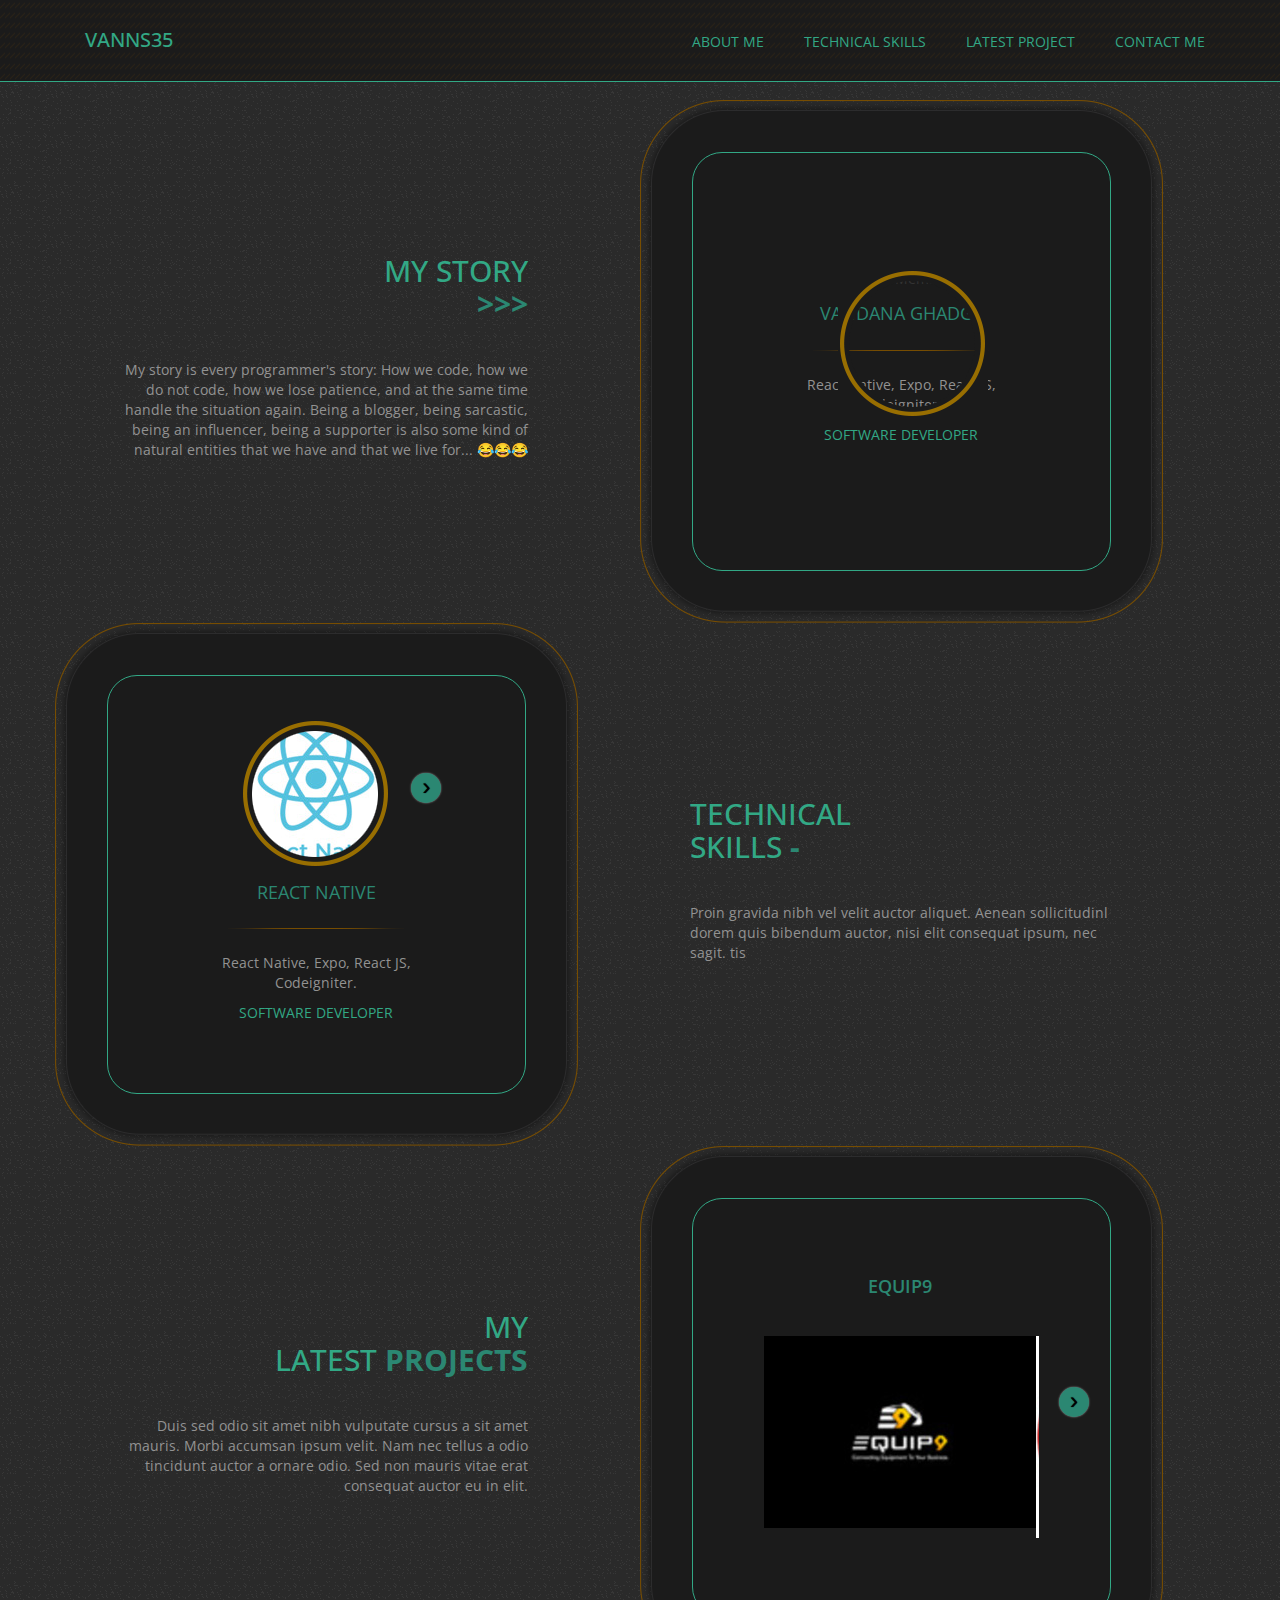
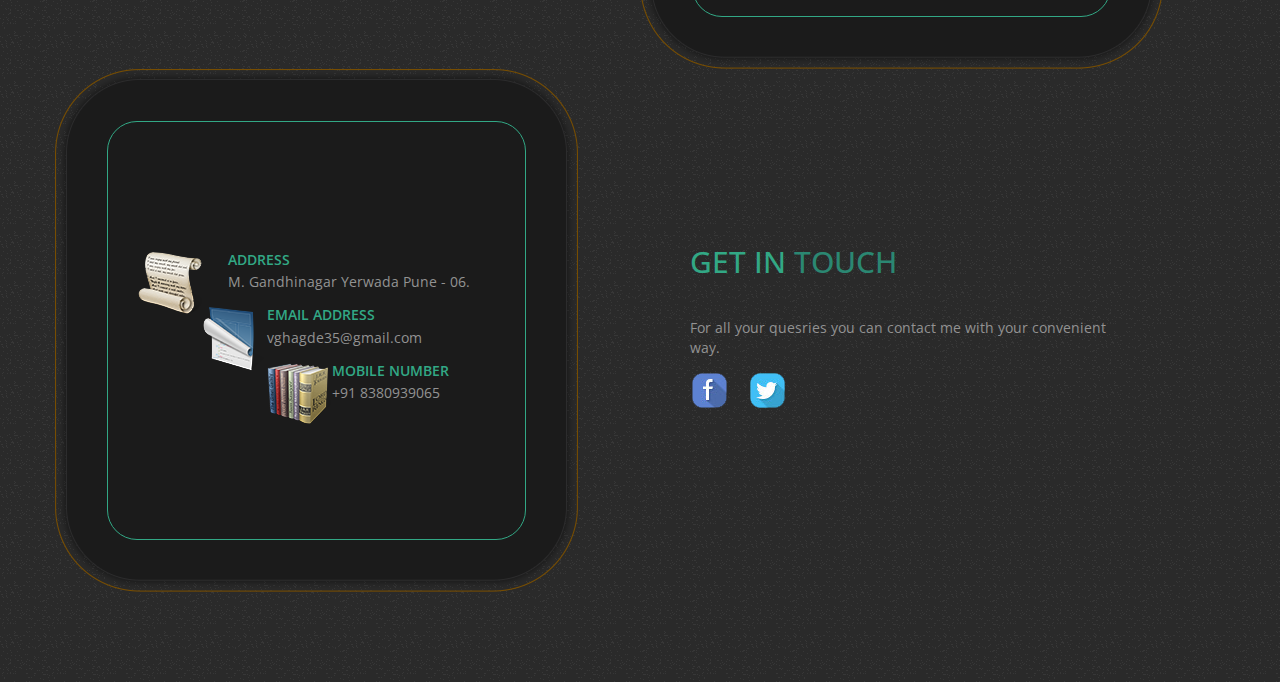
==== index.html @ 87a7f2af "New Theme The Brownie" ====
<!DOCTYPE html>
<head>
	<!-- 
    	Brownie Template
    	http://www.templatemo.com/preview/templatemo_440_brownie

    	Credits:
    	http://sorgalla.com/jcarousel/
    	http://unsplash.com
    	http://absurdwordpreferred.deviantart.com/art/FREE-Cogs-Transparent-PNG-145452644
    -->
	<title>Vandana Ghadge</title>
	<meta name="keywords" content="" />
	<meta name="description" content="" />
	<meta charset="UTF-8">
	<meta name="viewport" content="width=device-width, initial-scale=1.0">
	<link href='https://fonts.googleapis.com/css?family=Open+Sans:400,600,700' rel='stylesheet' type='text/css'>
	<link href="css/font-awesome.min.css" rel="stylesheet">
	<link href="css/bootstrap.min.css" rel="stylesheet" type="text/css">
	<link href="css/templatemo_style.css" rel="stylesheet" type="text/css">
</head>
<body>
	<nav id="responsive-menu">
        <ul class="menu-holder">
            <li class="active"><a href="#home"><i class="fa fa-home"></i>Home</a></li>
            <li><a href="#about"><i class="fa fa-briefcase"></i>About</a></li>
            <li><a href="#services"><i class="fa fa-cogs"></i>Services</a></li>
            <li><a href="#products"><i class="fa fa-list"></i>Products</a></li>
            <li><a href="#contact"><i class="fa fa-envelope"></i>Contact</a></li>
        </ul>
    </nav>
    <div class="templatemo-site-header">
		<div class="container">
			<div class="row templatemo-position-relative">				
				<nav class="hidden-xs text-uppercase templatemo-nav">
					<ul class="menu-holder">
						<!-- <li class="active"><a href="#home">Home</a></li> -->
						<li><a href="#home">About Me</a></li>					
						<li><a href="#services">Technical Skills</a></li>
						<li><a href="#products">Latest Project</a></li>
						<li><a href="#contact">Contact Me</a></li>
					</ul>
				</nav>
				<h1 class="templatemo-site-name">
                	<span class="templatemo-brown">Vanns35</span> 
                	<span class="templatemo-gold"></span>
                </h1>
				<div class="text-right visible-xs">
		            <a href="#" id="mobile_menu"><span class="fa fa-bars"></span></a>
		        </div>
			</div>
		</div>    	
    </div>
	<section id="home" class="templatemo-section">
		<div class="container">
			<div class="row">
				<div class="col-lg-6 col-md-6">
					<div class="templatemo-content-box text-right">
						<h2 class="templatemo-brown">
							<span class="templatemo-section-title">My Story</span>
							<span class="templatemo-section-title"><span class="templatemo-gold"><strong>>>></strong></span></span>
						</h2>
						<p class="margin-top-30">My story is every programmer's story: How we code, how we do not
                            code, how we lose patience, and at the same time handle the situation again. Being a blogger,
                            being sarcastic, being an influencer, being a supporter is also some kind of natural entities
                            that we have and that we live for... 😂😂😂</p>
					</div>										
				</div>
				<div class="col-lg-6 col-md-6">
					<div class="templatemo-flex-center templatemo-black-bg text-center">
						<div class="templatemo-flex-center templatemo-brown-rectangle-bg">
							<div class="templatemo-flex-item-ie-fix padding-30">
								<div class="text-center templatemo-team-member-container">
                                    <div class="templatemo-member-img-container">
                                        <img src="images/team-img-frame.png" alt="Team img frame" class="templatemo-img-frame">
                                        <img src="images/vanns35.jpg" alt="Team Member 1" class="tm-team-member-img">
                                    </div>								        		
                                    <h3 class="tm-team-member-title templatemo-gold text-uppercase margin-top-15">Vandana Ghadge</h3>
                                    <img src="images/underline.png" alt="Underline" class="margin-top-15 img-responsive center-block">
                                    <p class="margin-top-15">React Native, Expo, React JS, Codeigniter.</p>
                                    <p class="templatemo-brown text-uppercase">Software Developer</p>
                                </div>
							</div>
						</div>
					</div>
				</div>
			</div>
		</div>
	</section>
	<section id="services" class="templatemo-section">
		<div class="container">
			<div class="row">
                
				<div class="col-lg-6 col-md-6">
					<div class="templatemo-flex-center templatemo-black-bg">
						<div class="templatemo-flex-center templatemo-brown-rectangle-bg">
							<div class="jcarousel-wrapper templatemo-team">
								<div class="jcarousel">
								    <ul>
								        <li>
								        	<div class="text-center templatemo-team-member-container">
								        		<div class="templatemo-member-img-container">
								        			<img src="images/team-img-frame.png" alt="Team img frame" class="templatemo-img-frame">
								        			<img src="images/ReactNative.jpg" alt="Team Member 1" class="tm-team-member-img">
								        		</div>								        		
												<h3 class="tm-team-member-title templatemo-gold text-uppercase margin-top-15">React Native</h3>
												<img src="images/underline.png" alt="Underline" class="margin-top-15 img-responsive center-block">
												<p class="margin-top-15">React Native, Expo, React JS, Codeigniter.</p>
												<p class="templatemo-brown text-uppercase">Software Developer</p>
											</div>
								        </li>
								        <li>
								        	<div class="text-center templatemo-team-member-container">
								        		<div class="templatemo-member-img-container">
								        			<img src="images/team-img-frame.png" alt="Team img frame" class="templatemo-img-frame">
													<img src="images/PHP.jpg" alt="Team Member 2" class="img-circle tm-team-member-img">
												</div>
												<h3 class="tm-team-member-title templatemo-gold text-uppercase margin-top-15">PHP MySQL</h3>
												<img src="images/underline.png" alt="Underline" class="margin-top-15">
												<p class="margin-top-15">Aenean sollicitudin, nisi elit consequat ipsum, nec sagittis sem nibh id elit.</p>
												<p class="templatemo-brown text-uppercase">Nisi elit</p>
											</div>							        	
								        </li>
								        <li>
								        	<div class="text-center templatemo-team-member-container">
								        		<div class="templatemo-member-img-container">
								        			<img src="images/team-img-frame.png" alt="Team img frame" class="templatemo-img-frame">
													<img src="images/HTML.jpg" alt="Team Member 3" class="img-circle tm-team-member-img">
												</div>
												<h3 class="tm-team-member-title templatemo-gold text-uppercase margin-top-15">HTML CSS JS</h3>
												<img src="images/underline.png" alt="Underline" class="margin-top-15">
												<p class="margin-top-15">Ribendum auctornisi elit consequat ipsum, nisi elit sem nibh id elit.</p>
												<p class="templatemo-brown text-uppercase">Nec sagittis</p>
											</div>							        	
								        </li>
								    </ul>
								</div>
								<a href="#" class="jcarousel-control-prev inactive">&lsaquo;</a>
				                <a href="#" class="jcarousel-control-next">&rsaquo;</a>
							</div>
						</div>						
					</div>					
				</div>
				<div class="col-lg-6 col-md-6">
					<div class="templatemo-content-box templatemo-second-box">
						<h2 class="templatemo-brown">
							<span class="templatemo-section-title">Technical</span>
							<span class="templatemo-section-title">Skills <span class="templatemo-gold"><strong> - </strong></span></span>
						</h2>
						<p class="margin-top-30">Proin gravida nibh vel velit auctor aliquet. Aenean sollicitudinl
	dorem quis bibendum auctor, nisi elit consequat ipsum, nec sagit. tis</p>
					</div>					
				</div>
			</div>
		</div>
	</section>
	<section id="products" class="templatemo-section">
		<div class="container">
			<div class="row">
				<div class="col-lg-6 col-md-6">
					<div class="templatemo-content-box text-right">
						<h2 class="templatemo-brown">
							<span class="templatemo-section-title">My</span>
							<span class="templatemo-section-title">Latest <span class="templatemo-gold"><strong>Projects</strong></span></span>
						</h2>
						<p class="margin-top-30">Duis sed odio sit amet nibh vulputate cursus a sit amet mauris. Morbi accumsan ipsum velit. Nam nec tellus a odio tincidunt auctor a ornare odio. Sed non  mauris vitae erat consequat auctor eu in elit.</p>
					</div>					
				</div>
				<div class="col-lg-6 col-md-6">
					<div class="templatemo-flex-center templatemo-black-bg">
						<div class="templatemo-flex-center templatemo-brown-rectangle-bg">
							<div class="jcarousel-wrapper templatemo-products">
								<div class="jcarousel">
								    <ul>
								        <li>
								        	<div class="templatemo-product-container text-center">
												<h3 class="templatemo-gold">Equip9</h3>
												<img src="images/Equip9.jpg" alt="Product 1" class="templatemo-product-img">	
											</div>	
								        </li>
								        <li>
								        	<div class="templatemo-product-container text-center">
												<h3 class="templatemo-gold">Online Freshcut</h3>
												<img src="images/OnlineFreshcut.jpg" alt="Product 2" class="templatemo-product-img">	
											</div>								        	
								        </li>
								        <li>
								        	<div class="templatemo-product-container text-center">
												<h3 class="templatemo-gold">National Security Services</h3>
												<img src="images/NSServices.jpg" alt="Product 3" class="templatemo-product-img">	
											</div>								        	
								        </li>
								    </ul>
								</div>
								<a href="#" class="jcarousel-control-prev inactive">&lsaquo;</a>
				                <a href="#" class="jcarousel-control-next">&rsaquo;</a>
							</div>													
						</div>						
					</div>					
				</div>
			</div>
		</div>
	</section>
	<section id="contact" class="templatemo-section">
		<div class="container">
			<div class="row">
				<div class="col-lg-6 col-md-6">
					<div class="templatemo-flex-center templatemo-black-bg text-center">
						<div class="templatemo-flex-center templatemo-brown-rectangle-bg">
							<div class="templatemo-flex-item-ie-fix padding-30">
								<div class="templatemo-service-container margin-top-15">
									<img src="images/plan-1.png" alt="Plan 1" class="templatemo-service-image">
									<div class="templatemo-service-content text-left">
										<h3 class="templatemo-service-title templatemo-brown">Address</h3>
										<p class="templatemo-service-description">M. Gandhinagar Yerwada Pune - 06.</p>
									</div>						
								</div>
								<div class="templatemo-service-container">
									<img src="images/plan-2.png" alt="Plan 2" class="templatemo-service-image">
									<div class="templatemo-service-content text-left">
										<h3 class="templatemo-service-title templatemo-brown">Email address</h3>
										<p class="templatemo-service-description">vghagde35@gmail.com</p>	
									</div>						
								</div>
								<div class="templatemo-service-container">
									<img src="images/plan-3.png" alt="Plan 3" class="templatemo-service-image">
									<div class="templatemo-service-content text-left">
										<h3 class="templatemo-service-title templatemo-brown">Mobile Number</h3>
										<p class="templatemo-service-description">+91 8380939065</p>	
									</div>						
								</div>	
							</div>
						</div>
					</div>
				</div>
				<div class="col-lg-6 col-md-6">
					<div class="templatemo-content-box templatemo-second-box">
						<h2 class="templatemo-brown">Get In <span class="templatemo-gold">Touch</span></h2>
						<p class="margin-top-30">For all your quesries you can contact me with your convenient way.</p>
						<div>
							<img src="images/social-icons.png" alt="Social icons" class="templatemo-social-icons-img">
							<a href="http://www.facebook.com/vanns35"><div id="facebook" class="templatemo-social-icon"></div></a>
							<a href="http://www.twitter.com/vanns35"><div id="twitter" class="templatemo-social-icon"></div></a>
							<a href="http://plus.google.com"><div id="linkedin" class="templatemo-social-icon"></div></a>
							<a href="http://www.vimeo.com"><div id="freelancer" class="templatemo-social-icon"></div></a>
							<a href="http://www.flickr.com"><div id="instagram" class="templatemo-social-icon"></div></a>				
						</div>
					</div>					
				</div>
			</div>
		</div>
	</section>
	<footer class="container margin-top-30">
		<div class="row">
			<div class="col-lg-12">
				<p class="templatemo-copyright-container text-uppercase small templatemo-brown">
					<!-- <span class="templatemo-copyright-text">Copyright &copy; 2084 <a href="#" class="templatemo-gold">Company Name</a></span> -->
					<!-- <span class="templatemo-copyright-design">Design: <a href="http://www.templatemo.com" class="templatemo-gold">templatemo</a></span> -->
				</p>
			</div>
		</div>		
	</footer>	
	<script src="js/jquery-1.11.1.min.js"></script>
	<script src="js/jquery.jcarousel.min.js"></script>
	<script src="js/templatemo_script.js"></script>
</body>
</html>
---- css/templatemo_style.css ----
/*  

Brownie Template

http://www.templatemo.com/preview/templatemo_440_brownie

COLOR CODES
  Black #1f1d1a
  Light Gray #929292
  Dark Gray #2a2a2a
  Brown #32a885, rgb(50,138,133)
  Gold #2b8772, rgb(43,135,144)
  
TABLE OF CONTENT
  1. Universal Styles
  2. Header & Menu Styles
  3. Home Styles
  4. About & Services Styles
  5. Contact & Footer Styles
  6. jCarousel
  7. Media Queries
--------------------------------------*/

/* 1. Universal Styles
--------------------------------------*/
* { font-family: 'Open Sans', sans-serif; }
body { background: url('../images/body-bg.png') repeat; }
h1, h2, h3 { text-transform: uppercase; }
h2 {
  margin-top: 0;
  width: 100%;
}
h3 {
  font-size: 18px;
  font-weight: 600;
  margin-top: 0;
}
a:hover, a:focus { 
  color: #2b8772;
  text-decoration: none; 
}
p { color: #929292; }
ul { margin: 0; }

.blue {
	color: #6BE;
}

.green {
	color: #6E6;
}

.col-md-6,
.col-lg-6 {
  padding-left: 0;
  padding-right: 0;
}
.margin-top-15 { margin-top: 15px; }
.margin-top-30 { margin-top: 30px; }
.padding-30 { padding: 30px; }
.templatemo-section-title { display: block; }
.templatemo-home-image, 
.templatemo-image-overlay,
.templatemo-black-bg {
   border-radius: 30px;
   width: 100%;
}
.templatemo-black-bg,
.templatemo-content-box {
  width: 523px;
  height: 523px;
}
.templatemo-content-box {
  display: -webkit-box;
  display: -webkit-flex;
  display: -ms-flexbox;
  display: flex;
  -webkit-box-orient:vertical;
  -webkit-box-direction:normal;
  -webkit-flex-direction:column;
      -ms-flex-direction:column;
          flex-direction:column;
          -webkit-box-align: start;
          -webkit-align-items: flex-start;
              -ms-flex-align: start;
                  align-items: flex-start;
  -webkit-box-pack: center;
  -webkit-justify-content: center;
      -ms-flex-pack: center;
          justify-content: center;  
  padding: 50px;
}
/* IE fix */
.templatemo-flex-item-ie-fix,
.templatemo-content-box > * {
  width: 100%;
}
.templatemo-flex-center {
  display: -webkit-box;
  display: -webkit-flex;
  display: -ms-flexbox;
  display: flex;
  -webkit-box-align: center;
  -webkit-align-items: center;
      -ms-flex-align: center;
          align-items: center;
  -webkit-box-pack: center;
  -webkit-justify-content: center;
      -ms-flex-pack: center;
          justify-content: center;
}
.templatemo-black-bg {
  background: url('../images/round-rectangle.png') no-repeat;
  background-position: center;
  background-size: contain;
}
.templatemo-brown-rectangle-bg {
  border: 1px solid #32a885;
  border-radius: 30px;
  width: 80%;
  height: 80%;
}
.templatemo-brown { color: #32a885; }
.templatemo-gold { color: #2b8772; }
.templatemo-btn {
  background: #32a885;
  color: white;
  -webkit-transition: all 0.3s ease;
          transition: all 0.3s ease;
}
.templatemo-btn:hover, .templatemo-btn:focus {
  background: #2b8772;
  color: white;
}
.templatemo-position-relative { position: relative; }

/* 2. Header & Menu Styles
--------------------------------------*/
.templatemo-site-header {
  background: url('../images/header-bg.png') repeat-x;
  border-bottom: 1px solid #32a885;
  height: 82px; 
  position: fixed;
  top: 0;
  width: 100%;
  z-index: 2000;
  -webkit-transition: all 0.3s ease;
          transition: all 0.3s ease;
}
.templatemo-site-header.sticky { height: 47px; }
.templatemo-site-header h1 { 
  font-size: 60px;
  -webkit-transition: all 0.3s ease;
          transition: all 0.3s ease; 
}
.templatemo-site-header.sticky h1 { font-size: 34px; }
.templatemo-site-name {
  font-family: Georgia, Times, serif;
  margin-top: 0;
  margin-bottom: 0;
  padding-left: 30px;
}
.templatemo-site-name span {
  display: inline-block;
  vertical-align: middle;
  line-height: normal;      
}
.templatemo-site-name span:first-child { font-size: 20px; }
.templatemo-site-header .templatemo-nav {
  position: absolute;
  bottom: 14px;
  right: 0;
  -webkit-transition: all 0.3s ease;
          transition: all 0.3s ease;
}
.templatemo-site-header.sticky .templatemo-nav { bottom: 6px; }
.ie11 .templatemo-site-header.sticky .templatemo-nav,
.ie10 .templatemo-site-header.sticky .templatemo-nav {
  bottom: 7px;
}

/*
https://stackoverflow.com/questions/952861/targeting-only-firefox-with-css/953491#953491
*/
@-moz-document url-prefix() { 
    .templatemo-site-header .templatemo-nav {
      bottom: 16px;
      -webkit-transition: all 0.3s ease;
              transition: all 0.3s ease;
    }
    .templatemo-site-header.sticky .templatemo-nav { bottom: 8px; }
}
.templatemo-nav ul li {
  float: left;
  list-style: none;
}
.templatemo-nav ul li a {
  padding: 15px 20px;
  -webkit-transition: all 0.3s ease;
          transition: all 0.3s ease;
}
.templatemo-site-header.sticky .templatemo-nav ul li a {
  padding-top: 8px;
  padding-bottom: 8px;
}
.templatemo-nav ul li.active a {
  background: url('../images/body-bg.png');
  border-left: 1px solid #32a885;
  border-top: 1px solid #32a885;
  border-right: 1px solid #32a885;
  border-top-left-radius: 15px;
  border-top-right-radius: 15px;
}
.templatemo-nav ul li a { color: #32a885; }
#responsive-menu ul li:hover a, 
#responsive-menu ul li.active a,
.templatemo-nav li:hover a, 
.templatemo-nav li.active a {
  color: #2b8772;
}
.templatemo-nav li:hover a, 
.templatemo-nav li.active a,
a:focus {
  text-decoration: none;
}
#responsive-menu {
  top: 0;
  width: 250px;
  height: 100%;
  background: rgba(116, 106, 64, 0.4);
  position: fixed;
  z-index: 5500;
  right: -1500px;
  display: none;
  overflow: auto;
}
#responsive-menu ul {
  padding: 0;
  margin: 0;
  list-style: none;
}
#responsive-menu ul li {
  display: block;
  margin-bottom: 2px;
}
#responsive-menu ul li a {
  padding: 12px 18px;
  background-color: #1f1d1a;
  color: #32a885;
  display: block;
  -webkit-border-radius: 4px;
  -webkit-background-clip: padding-box;
  -moz-border-radius: 4px;
  -moz-background-clip: padding;
  border-radius: 4px;
  background-clip: padding-box;
  text-transform: uppercase;
}
#responsive-menu ul li a i { margin-right: 15px; }
a#mobile_menu {
  font-size: 24px;
  background-color: rgba(50,138,133,0.8);
  border-radius: 10px;
  color: #1f1d1a;
  width: 50px;
  height: 50px;
  display: block;
  text-align: center;
  line-height: 50px;
  position: fixed;
  top: 15px;
  right: 15px;
  z-index: 5500;
}
#responsive-menu ul li a:hover,
#responsive-menu ul li.active a {
  background: #333;
  text-decoration: none;
}

/* 3. Home Styles
--------------------------------------*/
#home { padding-top: 100px; }
.templatemo-home-image-container {
  display: inline-block;
  position: relative;
}
.templatemo-image-overlay {
  background: rgba(51,51,51,0.9); /* OLD - iOS 6-, Safari 3.1-6 */
  cursor: pointer;
  display: -webkit-flex;
  display: -ms-flexbox;
  display: -webkit-box;  
  display: flex;
  -webkit-flex-direction: column;
      -ms-flex-direction: column;
          flex-direction: column;

  -webkit-justify-content: center;
      -ms-flex-pack: center;
          -webkit-box-pack: center;
          justify-content: center;
  
  -webkit-align-items: center;
  -webkit-box-align: center;
      -ms-flex-align: center;
          -webkit-box-align: center;
          align-items: center;

  -webkit-box-orient: vertical;  
    -webkit-box-pack: center;
       -ms-flex-pack: center;
    
  opacity: 0;
  position: absolute;
  top: 0;
  left: 0;
  width: 100%;
  height: 100%;
}
.templatemo-image-overlay:hover {
  opacity: 1;
  -webkit-transition: all 0.3s ease;
          transition: all 0.3s ease;
}
.templatemo-search-icon {
  background: #32a885;
  border-radius: 50%;
  font-size: 30px;
  padding: 30px;
  margin-bottom: 15px;
}
.templatemo-info-btn {
  margin-top: 30px;
  padding-left: 15px;
  padding-right: 15px;
  max-width: 150px;
}

/* 4. About & Services Styles
--------------------------------------*/
.templatemo-team-member-container {
  max-width: 250px;
  margin: 0 auto;
}
.tm-team-member-title {
  font-size: 18px;
  font-weight: 400;
  margin-bottom: 0;
}
.templatemo-member-img-container {
  display: inline-block;
  position: relative;
}
.templatemo-img-frame { position: absolute; }

.templatemo-service-image {
  display: block;
  float: left;
}
.templatemo-service-container { margin-top: 15px; }
.templatemo-service-content { margin-left: 90px; }
h3.templatemo-service-title {
  font-size: 14px;
  margin-bottom: 5px;
  margin-top: 0;
}

/* 5. Contact & Footer Styles
-------------------------------------*/
form { width: 430px; }
.form-control {
  background: #1f1d1a;
  border: 1px solid #32a885;
  border-radius: 10px;
  color: #2b8772;
}
.form-control:focus { border: 1px solid #2b8772; }
.templatemo-send-btn {
  background: #774d01;
  color: #C5A554;
}
/* http://css-tricks.com/snippets/css/style-placeholder-text/ */
.form-control::-webkit-input-placeholder { color: #2b8772; }
.form-control:-moz-placeholder { color: #2b8772; } /* Firefox 18- */
.form-control::-moz-placeholder { color: #2b8772; } /* Firefox 19+ */
.form-control:-ms-input-placeholder { color: #2b8772; }

.templatemo-social-icons-img { display: none; }
.templatemo-social-icon { 
  display: inline-block;
  width: 52px;
  height: 44px; 
}
#facebook { background: url('../images/social-icons.png') -5px 0; }
#twitter { background: url('../images/social-icons.png') -59px 0; }
#google { background: url('../images/social-icons.png') -113px 0; }
#vimeo { background: url('../images/social-icons.png') -167px 0; }
#flickr { background: url('../images/social-icons.png') -220px 0; }
footer { padding-bottom: 50px; }
.templatemo-copyright-container { padding-left: 30px; }

/* 6. jCarousel http://sorgalla.com/jcarousel 
---------------------------------------------*/
.jcarousel-wrapper { position: relative; }

/*
This is the visible area of you carousel.
Set a width here to define how much items are visible.
The width can be either fixed in px or flexible in %.
Position must be relative!
*/
.jcarousel {
    position: relative;    
    overflow: hidden;
}
.templatemo-team .jcarousel { width: 250px; }
.templatemo-products .jcarousel { width: 275px; }
/*
This is the container of the carousel items.
You must ensure that the position is relative or absolute and
that the width is big enough to contain all items.
*/
.jcarousel ul {
    width: 20000em;
    position: relative;

    /* Optional, required in this case since it's a <ul> element */
    list-style: none;
    margin: 0;
    padding: 0;
}

/*
These are the item elements. jCarousel works best, if the items
have a fixed width and height (but it's not required).
*/
.jcarousel li {
    /* Required only for block elements like <li>'s */
    float: left;
}

.templatemo-team .jcarousel-control-prev { left: 0; }
.templatemo-team .jcarousel-control-next { right: 0; }
.templatemo-products .jcarousel-control-prev { left: -50px; }
.templatemo-products .jcarousel-control-next { right: -50px; }
.jcarousel-control-prev,
.jcarousel-control-next {
  opacity: 1;
  -webkit-transition: all 0.3s ease;
          transition: all 0.3s ease;
}
.jcarousel-control-prev.inactive,
.jcarousel-control-next.inactive {
    opacity: 0;
    cursor: default;
}

.jcarousel-control-prev, .jcarousel-control-next {
  position: absolute;  
  width: 30px;
  height: 30px;
  text-align: center;
  background: #2b8772;
  color: #000;
  text-decoration: none;
  text-shadow: 0 0 1px #000;
  font: 24px/27px Arial, sans-serif;
  border-radius: 30px;
  box-shadow: 0 0 2px #999;
}
.templatemo-team .jcarousel-control-prev, 
.templatemo-team .jcarousel-control-next {
  top: 55px;
}
.templatemo-products .jcarousel-control-prev,
.templatemo-products .jcarousel-control-next {
  top: 110px;
}

.jcarousel-control-prev:hover,
.jcarousel-control-prev:focus,
.jcarousel-control-next:hover,
.jcarousel-control-next:focus {
  color: #32a885;
}
.templatemo-product-img { margin-top: 30px; }

/* 7. Media Queries
--------------------------------------*/
@media screen and (max-width: 1199px) {
  .templatemo-black-bg, 
  .templatemo-content-box {
    width: 480px;
    height: 523px;
  }
}

@media screen and (max-width: 991px) {
  .templatemo-site-header { height: 48px; }
  .templatemo-site-header h1 { font-size: 35px; }
  .templatemo-site-header .templatemo-nav { 
    right: 10px;
    bottom: 8px;
  }
  /*https://stackoverflow.com/questions/952861/targeting-only-firefox-with-css/953491#953491*/
  @-moz-document url-prefix() {
      .templatemo-site-header .templatemo-nav { 
        bottom: 11px;
      }
  }
  .ie11 .templatemo-site-header .templatemo-nav,
  .ie10 .templatemo-site-header .templatemo-nav {
    bottom: 9px;
  }
  .ie11 .templatemo-site-header.sticky .templatemo-nav {
    bottom: 7px;
  }

  .templatemo-nav ul li a {
    padding-top: 10px;
    padding-bottom: 10px;
  }
  #home { padding-top: 80px; }
  .templatemo-black-bg, 
  .templatemo-content-box {
    margin-left: auto;
    margin-right: auto;
  }
  .templatemo-content-box {
    height: auto;
    padding: 15px;
  }
  .templatemo-section { margin-top: 50px; }
}

@media screen and (max-width: 767px) {
  .templatemo-site-header { position: static; }
  .templatemo-nav { bottom: -6px; }
  #home { padding-top: 30px; }
  .templatemo-black-bg,
  .templatemo-content-box {
    width: 98%;
    height: auto;
  }
  .templatemo-black-bg {
    background: #1B1B1B;
    border: 1px solid #32a885;
    border-radius: 30px;
    padding: 30px;
  }
  .templatemo-brown-rectangle-bg {
    width: 100%;
    padding: 30px;
  }
  .templatemo-second-box { margin-top: 50px; }
  .templatemo-service-container > * { text-align: center; }
  .templatemo-service-image {
    float: none;
    margin: 20px auto 10px auto;
  }
  .templatemo-service-content {
    margin-left: auto;
    margin-right: auto;
  }
  .templatemo-copyright-container { padding-left: 0; }
}

@media screen and (max-width: 400px) {
  .templatemo-black-bg { padding: 15px; }
  .templatemo-brown-rectangle-bg { padding: 5px; }
  .templatemo-products .jcarousel-control-prev { left: 0; }
  .templatemo-products .jcarousel-control-next { right: 0; }
  .templatemo-product-container {
    padding-top: 8px;
    padding-bottom: 8px;
  }
  .templatemo-product-img {
    margin-top: 20px;
    width: 75%;
  }
}
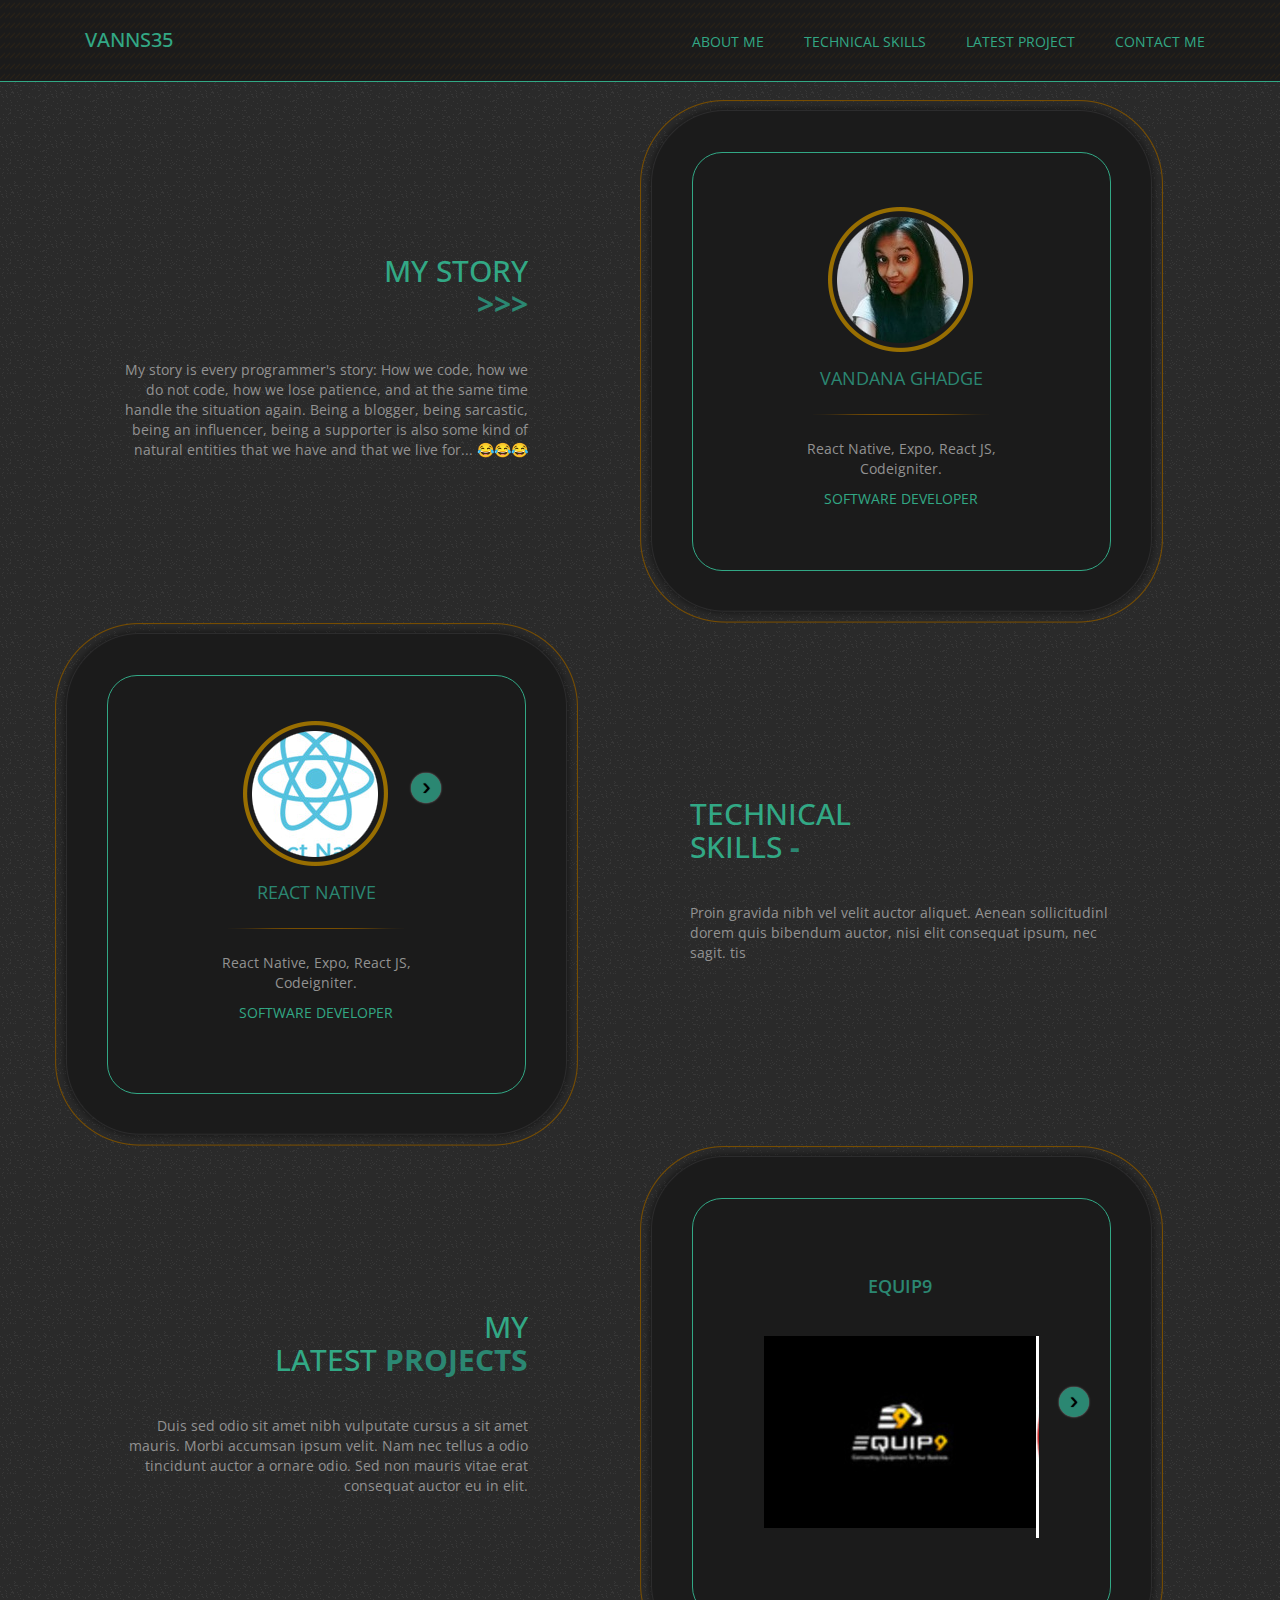
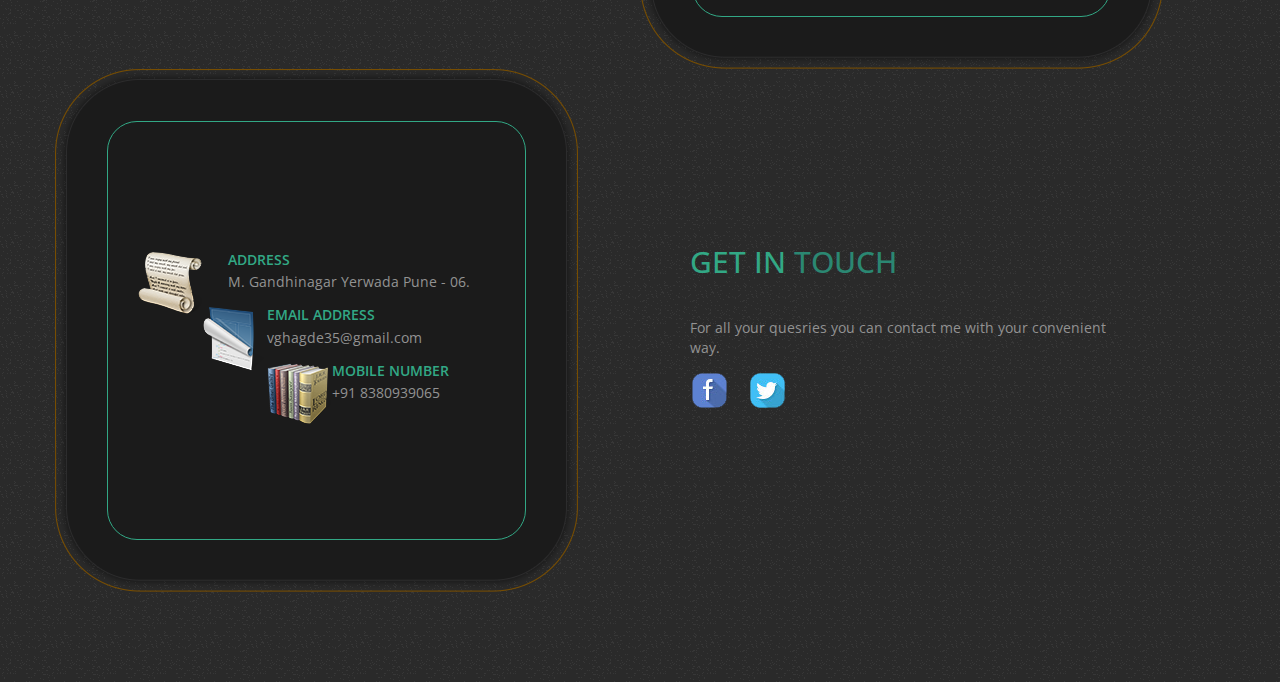
==== commit 62eef40e: "My Image added" ====
--- a/index.html
+++ b/index.html
@@ -73,7 +73,7 @@
 								<div class="text-center templatemo-team-member-container">
                                     <div class="templatemo-member-img-container">
                                         <img src="images/team-img-frame.png" alt="Team img frame" class="templatemo-img-frame">
-                                        <img src="images/vanns35.jpg" alt="Team Member 1" class="tm-team-member-img">
+                                        <img src="images/Vanns35.jpg" alt="Team Member 1" class="tm-team-member-img">
                                     </div>								        		
                                     <h3 class="tm-team-member-title templatemo-gold text-uppercase margin-top-15">Vandana Ghadge</h3>
                                     <img src="images/underline.png" alt="Underline" class="margin-top-15 img-responsive center-block">
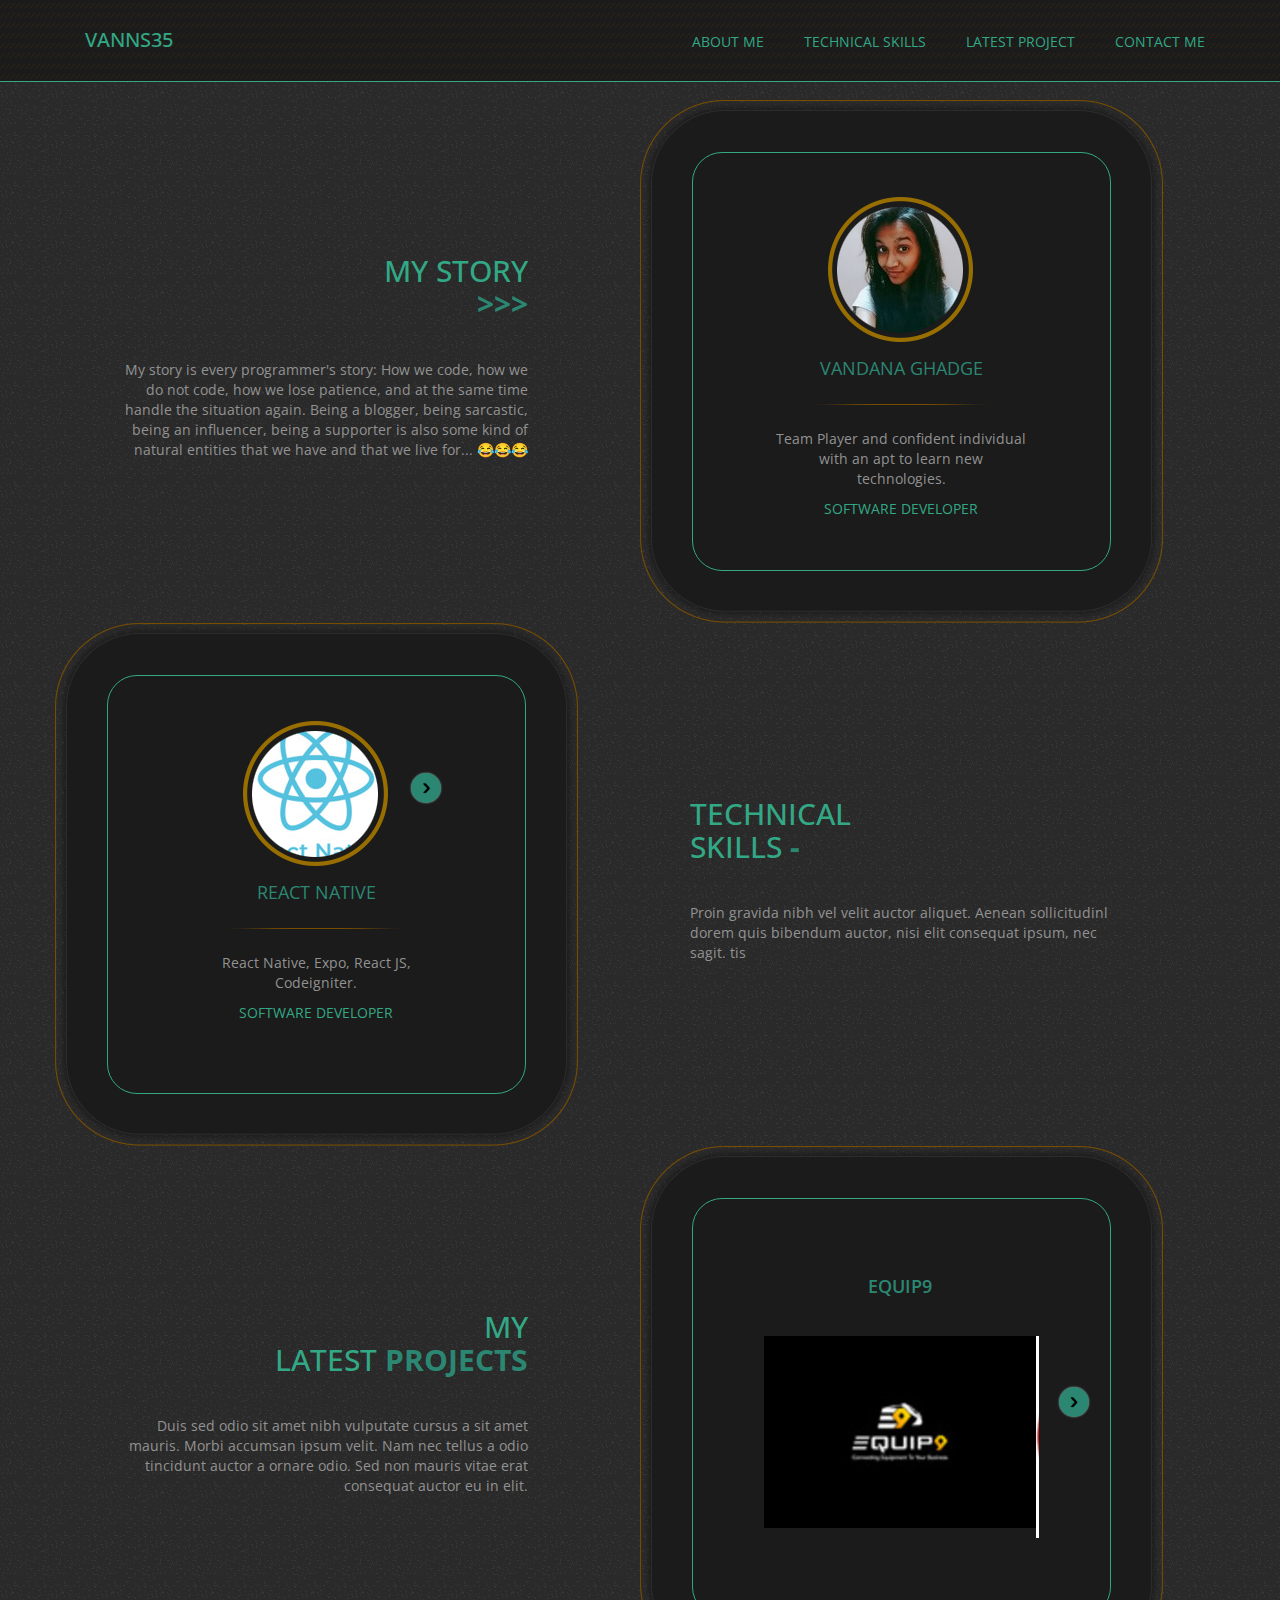
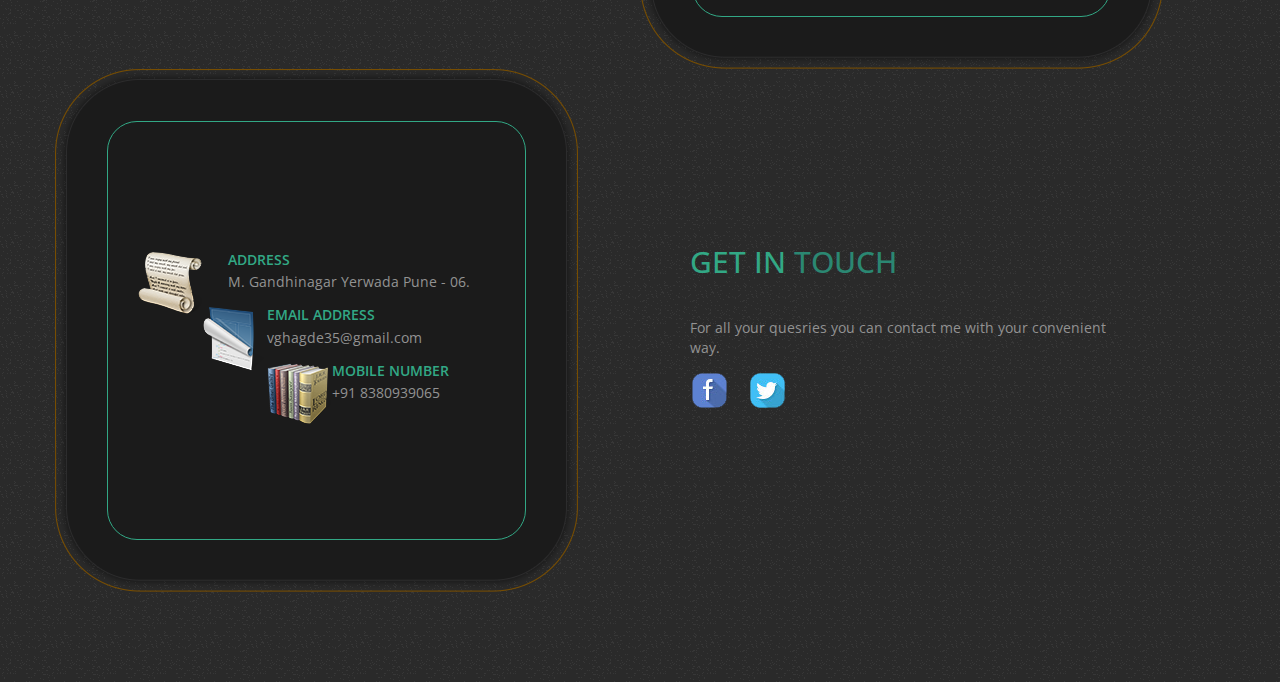
==== commit b85bc192: "Infomation updated" ====
--- a/index.html
+++ b/index.html
@@ -77,7 +77,7 @@
                                     </div>								        		
                                     <h3 class="tm-team-member-title templatemo-gold text-uppercase margin-top-15">Vandana Ghadge</h3>
                                     <img src="images/underline.png" alt="Underline" class="margin-top-15 img-responsive center-block">
-                                    <p class="margin-top-15">React Native, Expo, React JS, Codeigniter.</p>
+                                    <p class="margin-top-15">Team Player and confident individual with an apt to learn new technologies.</p>
                                     <p class="templatemo-brown text-uppercase">Software Developer</p>
                                 </div>
 							</div>
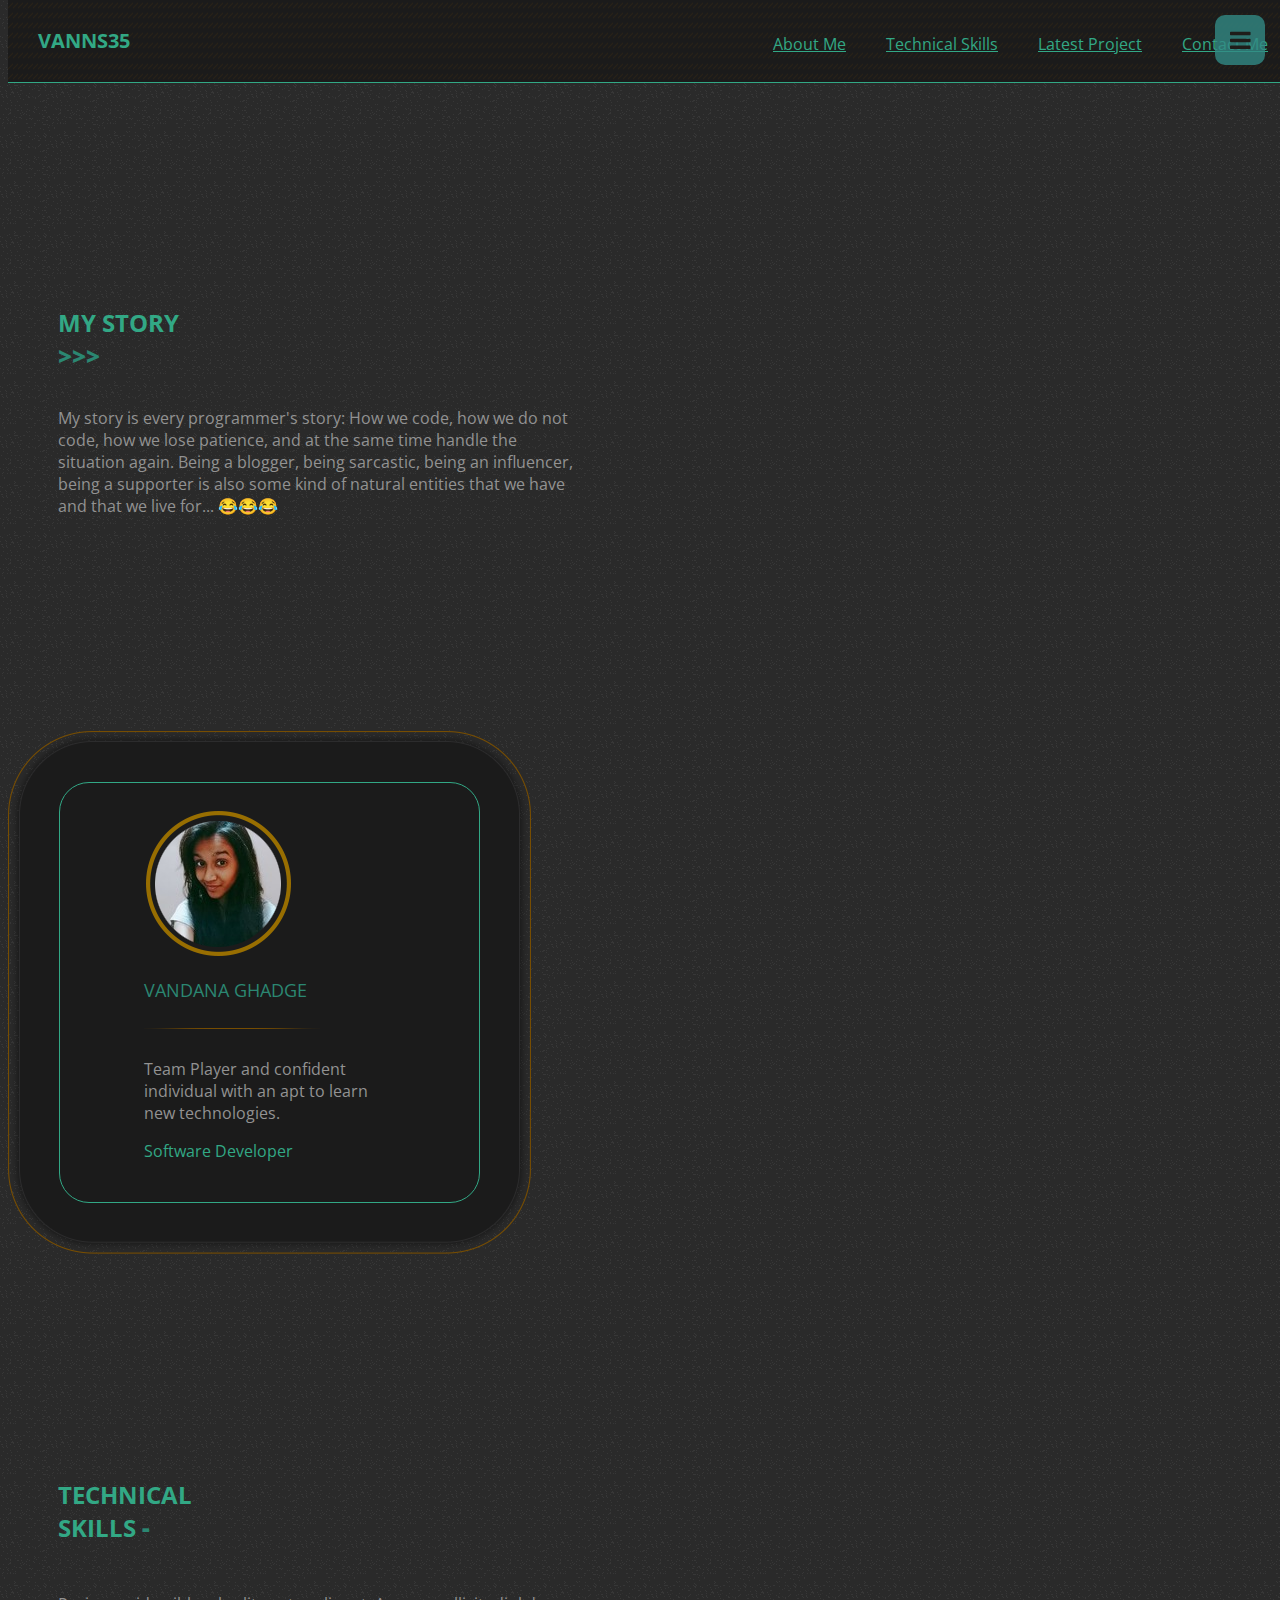
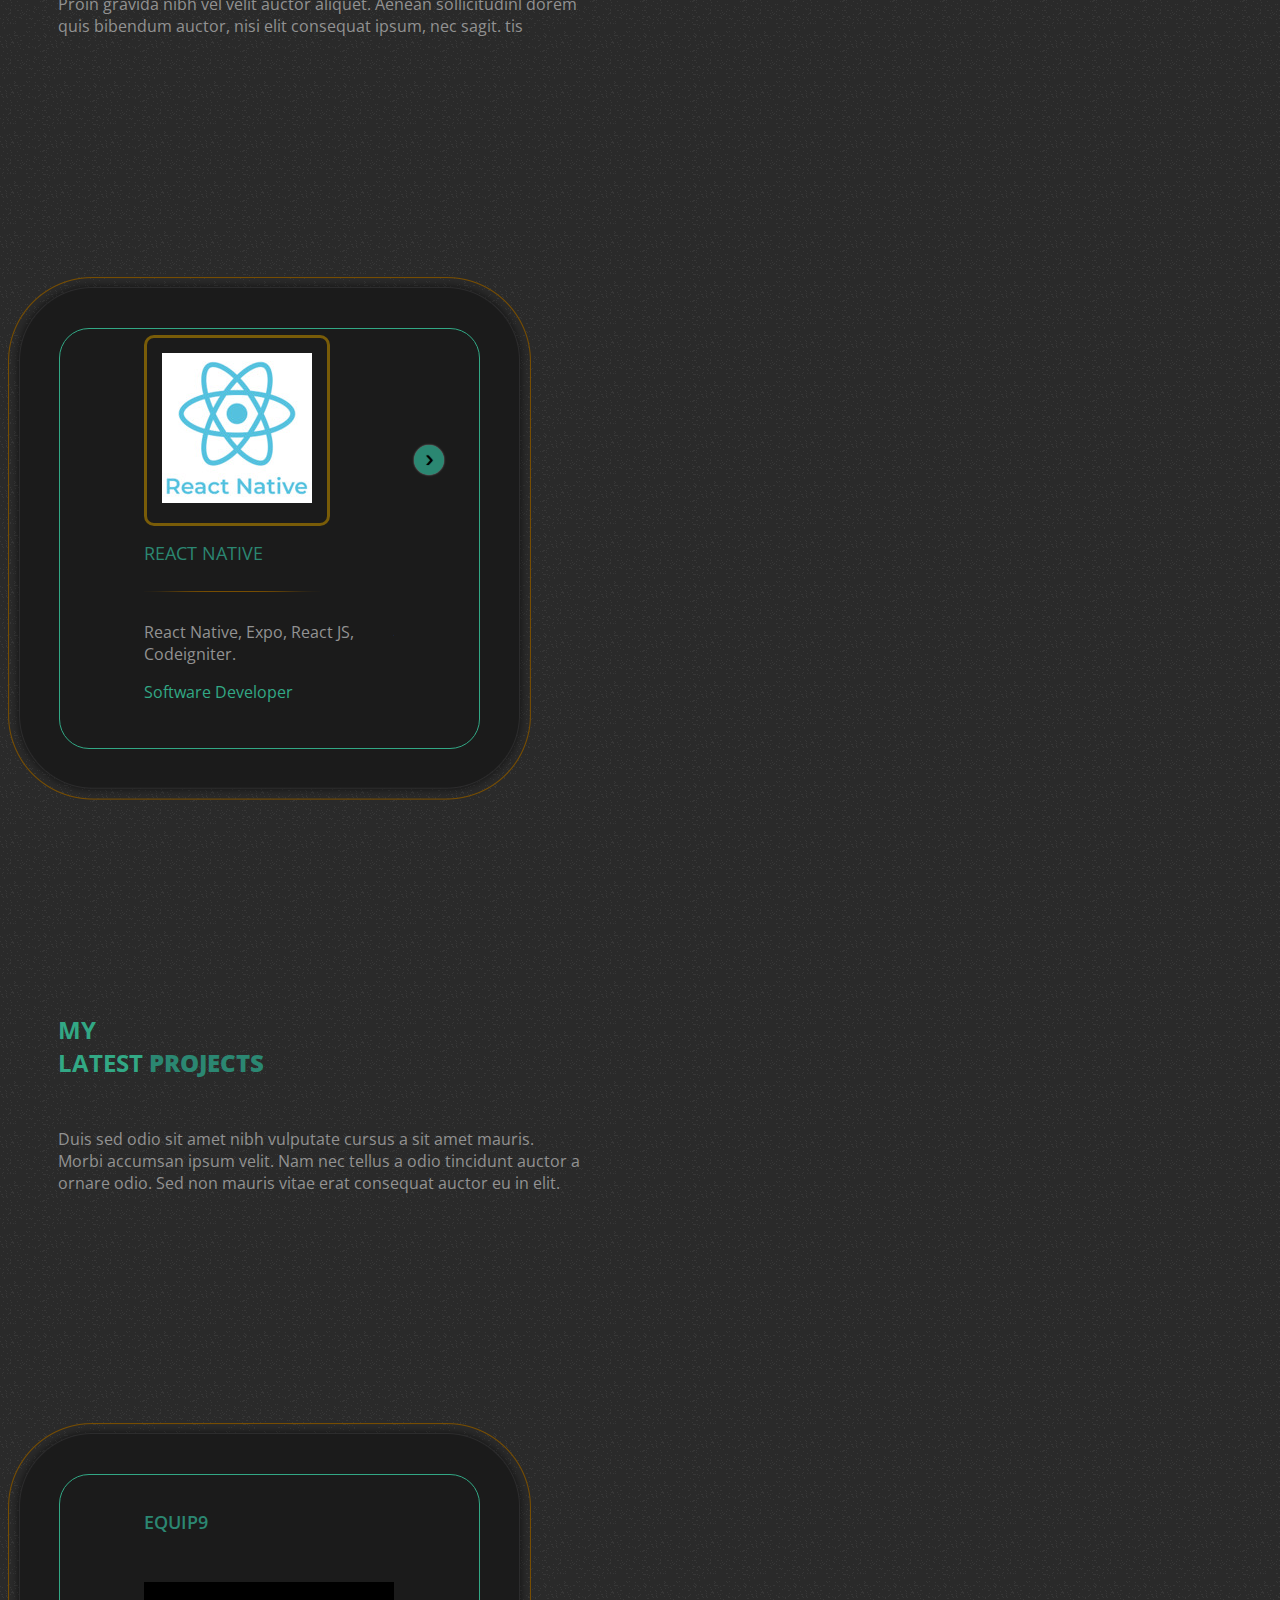
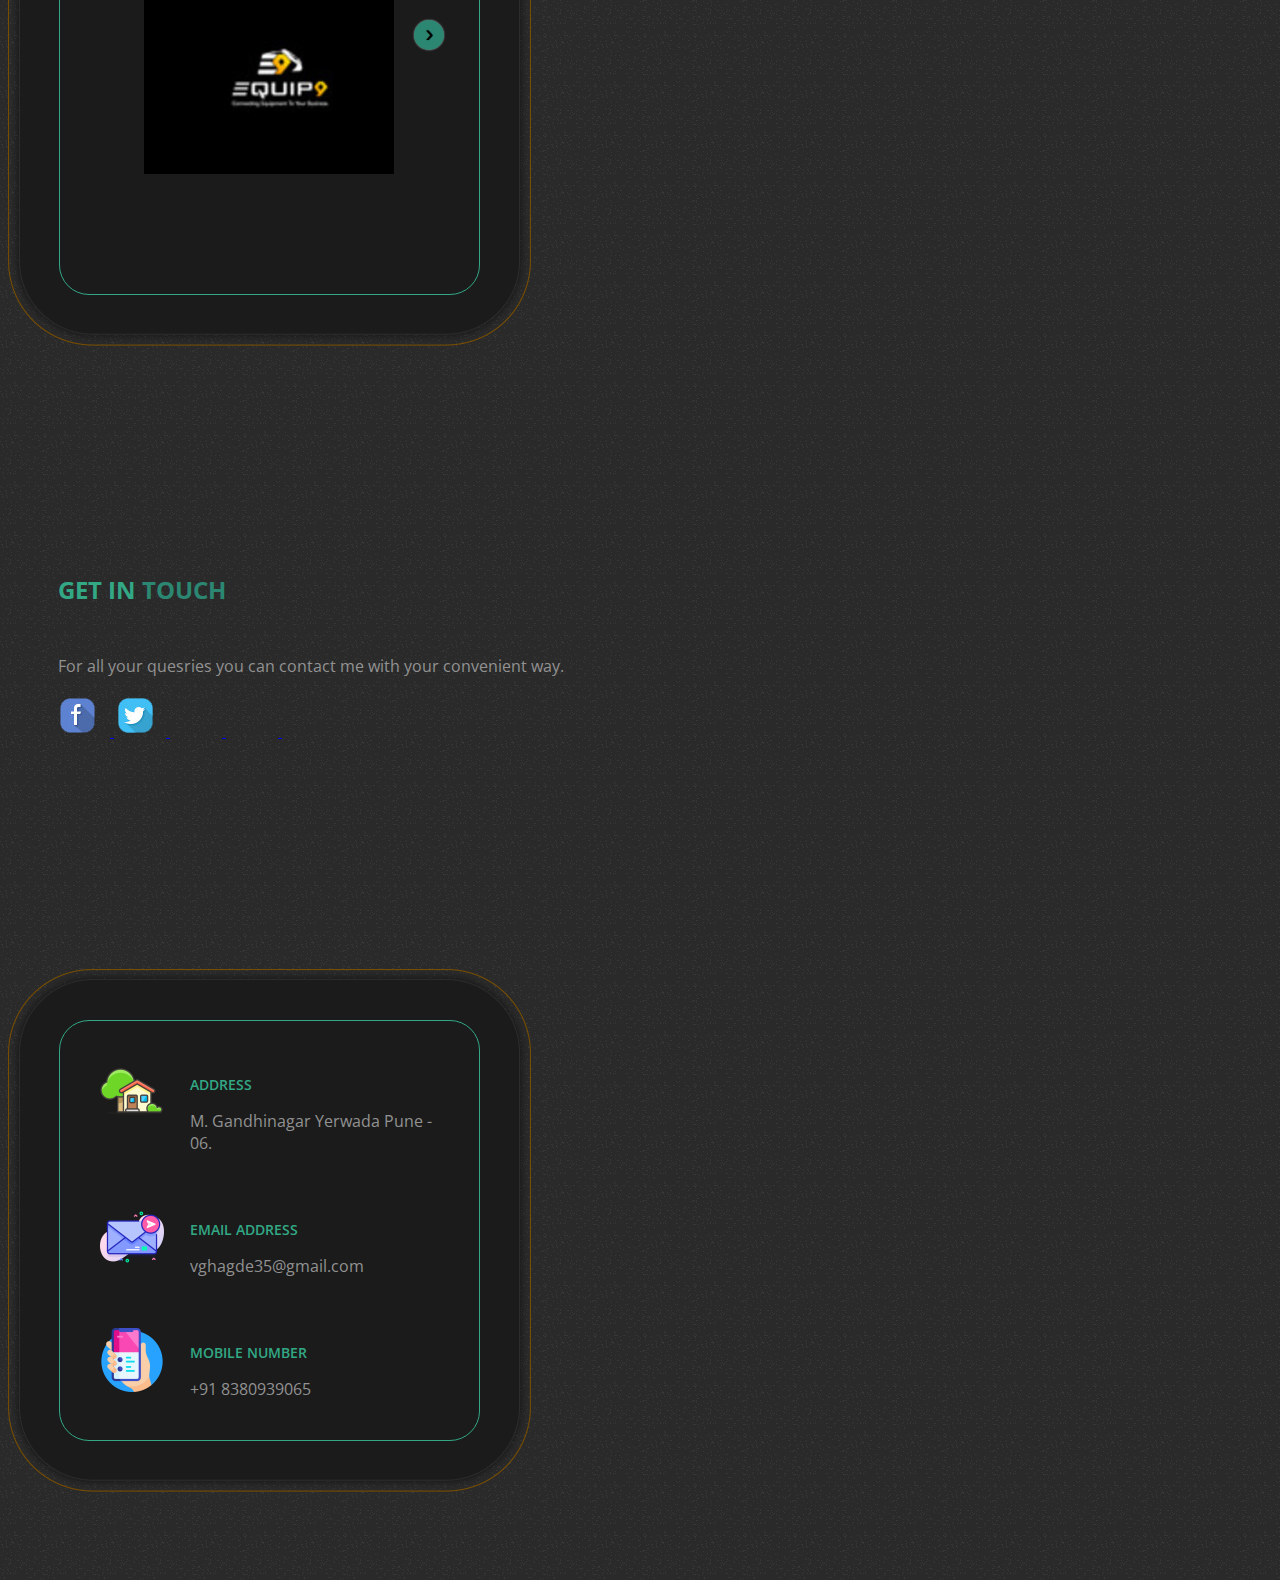
==== commit 318df077: "Update UI" ====
--- a/index.html
+++ b/index.html
@@ -1,4 +1,5 @@
 <!DOCTYPE html>
+
 <head>
 	<!-- 
     	Brownie Template
@@ -16,41 +17,41 @@
 	<meta name="viewport" content="width=device-width, initial-scale=1.0">
 	<link href='https://fonts.googleapis.com/css?family=Open+Sans:400,600,700' rel='stylesheet' type='text/css'>
 	<link href="css/font-awesome.min.css" rel="stylesheet">
-	<link href="css/bootstrap.min.css" rel="stylesheet" type="text/css">
+	<link href="css/bootstrap.css" rel="stylesheet" type="text/css">
 	<link href="css/templatemo_style.css" rel="stylesheet" type="text/css">
 </head>
+
 <body>
 	<nav id="responsive-menu">
-        <ul class="menu-holder">
-            <li class="active"><a href="#home"><i class="fa fa-home"></i>Home</a></li>
-            <li><a href="#about"><i class="fa fa-briefcase"></i>About</a></li>
-            <li><a href="#services"><i class="fa fa-cogs"></i>Services</a></li>
-            <li><a href="#products"><i class="fa fa-list"></i>Products</a></li>
-            <li><a href="#contact"><i class="fa fa-envelope"></i>Contact</a></li>
-        </ul>
-    </nav>
-    <div class="templatemo-site-header">
-		<div class="container">
-			<div class="row templatemo-position-relative">				
+		<ul class="menu-holder">
+			<li><a href="#home"><i class="fa fa-briefcase"></i>About Me</a></li>
+			<li><a href="#services"><i class="fa fa-cogs"></i>Technical Skills</a></li>
+			<li><a href="#projects"><i class="fa fa-list"></i>Latest Project</a></li>
+			<li><a href="#contact"><i class="fa fa-envelope"></i>Contact Me</a></li>
+		</ul>
+	</nav>
+	<div class="templatemo-site-header">
+		<div class="container">
+			<div class="row templatemo-position-relative">
 				<nav class="hidden-xs text-uppercase templatemo-nav">
 					<ul class="menu-holder">
 						<!-- <li class="active"><a href="#home">Home</a></li> -->
-						<li><a href="#home">About Me</a></li>					
+						<li><a href="#home">About Me</a></li>
 						<li><a href="#services">Technical Skills</a></li>
-						<li><a href="#products">Latest Project</a></li>
+						<li><a href="#projects">Latest Project</a></li>
 						<li><a href="#contact">Contact Me</a></li>
 					</ul>
 				</nav>
 				<h1 class="templatemo-site-name">
-                	<span class="templatemo-brown">Vanns35</span> 
-                	<span class="templatemo-gold"></span>
-                </h1>
+					<span class="templatemo-brown">Vanns35</span>
+					<span class="templatemo-gold"></span>
+				</h1>
 				<div class="text-right visible-xs">
-		            <a href="#" id="mobile_menu"><span class="fa fa-bars"></span></a>
-		        </div>
-			</div>
-		</div>    	
-    </div>
+					<a href="#" id="mobile_menu"><span class="fa fa-bars"></span></a>
+				</div>
+			</div>
+		</div>
+	</div>
 	<section id="home" class="templatemo-section">
 		<div class="container">
 			<div class="row">
@@ -58,28 +59,35 @@
 					<div class="templatemo-content-box text-right">
 						<h2 class="templatemo-brown">
 							<span class="templatemo-section-title">My Story</span>
-							<span class="templatemo-section-title"><span class="templatemo-gold"><strong>>>></strong></span></span>
+							<span class="templatemo-section-title"><span
+									class="templatemo-gold"><strong>>>></strong></span></span>
 						</h2>
-						<p class="margin-top-30">My story is every programmer's story: How we code, how we do not
-                            code, how we lose patience, and at the same time handle the situation again. Being a blogger,
-                            being sarcastic, being an influencer, being a supporter is also some kind of natural entities
-                            that we have and that we live for... 😂😂😂</p>
-					</div>										
+						<p class="margin-top-15">My story is every programmer's story: How we code, how we do not
+							code, how we lose patience, and at the same time handle the situation again. Being a
+							blogger,
+							being sarcastic, being an influencer, being a supporter is also some kind of natural
+							entities
+							that we have and that we live for... 😂😂😂</p>
+					</div>
 				</div>
 				<div class="col-lg-6 col-md-6">
 					<div class="templatemo-flex-center templatemo-black-bg text-center">
 						<div class="templatemo-flex-center templatemo-brown-rectangle-bg">
 							<div class="templatemo-flex-item-ie-fix padding-30">
 								<div class="text-center templatemo-team-member-container">
-                                    <div class="templatemo-member-img-container">
-                                        <img src="images/team-img-frame.png" alt="Team img frame" class="templatemo-img-frame">
-                                        <img src="images/Vanns35.jpg" alt="Team Member 1" class="tm-team-member-img">
-                                    </div>								        		
-                                    <h3 class="tm-team-member-title templatemo-gold text-uppercase margin-top-15">Vandana Ghadge</h3>
-                                    <img src="images/underline.png" alt="Underline" class="margin-top-15 img-responsive center-block">
-                                    <p class="margin-top-15">Team Player and confident individual with an apt to learn new technologies.</p>
-                                    <p class="templatemo-brown text-uppercase">Software Developer</p>
-                                </div>
+									<div>
+										<img src="images/team-img-frame.png" alt="Team img frame"
+											class="templatemo-img-frame">
+										<img src="images/Vanns35.jpg" alt="Team Member 1">
+									</div>
+									<h3 class="tm-team-member-title templatemo-gold text-uppercase margin-top-15">
+										Vandana Ghadge</h3>
+									<img src="images/underline.png" alt="Underline"
+										class="margin-top-15 img-responsive center-block">
+									<p class="margin-top-15">Team Player and confident individual with an apt to learn
+										new technologies.</p>
+									<p class="templatemo-brown text-uppercase">Software Developer</p>
+								</div>
 							</div>
 						</div>
 					</div>
@@ -87,116 +95,133 @@
 			</div>
 		</div>
 	</section>
+
 	<section id="services" class="templatemo-section">
 		<div class="container">
 			<div class="row">
-                
+
+				<div class="col-lg-6 col-md-6 col-md-push-6">
+					<div class="templatemo-content-box templatemo-second-box">
+						<h2 class="templatemo-brown">
+							<span class="templatemo-section-title">Technical</span>
+							<span class="templatemo-section-title">Skills <span class="templatemo-gold"><strong> -
+									</strong></span></span>
+						</h2>
+						<p class="margin-top-30">Proin gravida nibh vel velit auctor aliquet. Aenean sollicitudinl
+							dorem quis bibendum auctor, nisi elit consequat ipsum, nec sagit. tis</p>
+					</div>
+				</div>
+				<div class="col-lg-6 col-md-6 col-md-pull-6">
+					<div class="templatemo-flex-center templatemo-black-bg">
+						<div class="templatemo-flex-center templatemo-brown-rectangle-bg">
+							<div class="jcarousel-wrapper templatemo-team">
+								<div class="jcarousel">
+									<ul>
+										<li>
+											<div class="text-center templatemo-team-member-container">
+												<div class="templatemo-member-img-container">
+													<img src="images/ReactNative.jpg" alt="Team Member 1"
+														class="tm-team-member-img">
+												</div>
+												<h3
+													class="tm-team-member-title templatemo-gold text-uppercase margin-top-15">
+													React Native</h3>
+												<img src="images/underline.png" alt="Underline"
+													class="margin-top-15 img-responsive center-block">
+												<p class="margin-top-15">React Native, Expo, React JS, Codeigniter.</p>
+												<p class="templatemo-brown text-uppercase">Software Developer</p>
+											</div>
+										</li>
+										<li>
+											<div class="text-center templatemo-team-member-container">
+												<div class="templatemo-member-img-container">
+													<img src="images/PHP.jpg" alt="Team Member 2"
+														class="tm-team-member-img">
+												</div>
+												<h3
+													class="tm-team-member-title templatemo-gold text-uppercase margin-top-15">
+													PHP MySQL</h3>
+												<img src="images/underline.png" alt="Underline" class="margin-top-15">
+												<p class="margin-top-15">Aenean sollicitudin, nisi elit consequat ipsum,
+													nec sagittis sem nibh id elit.</p>
+												<p class="templatemo-brown text-uppercase">Nisi elit</p>
+											</div>
+										</li>
+										<li>
+											<div class="text-center templatemo-team-member-container">
+												<div class="templatemo-member-img-container">
+													<img src="images/HTML.jpg" alt="Team Member 3"
+														class="tm-team-member-img">
+												</div>
+												<h3
+													class="tm-team-member-title templatemo-gold text-uppercase margin-top-15">
+													HTML CSS JS</h3>
+												<img src="images/underline.png" alt="Underline" class="margin-top-15">
+												<p class="margin-top-15">Ribendum auctornisi elit consequat ipsum, nisi
+													elit sem nibh id elit.</p>
+												<p class="templatemo-brown text-uppercase">Nec sagittis</p>
+											</div>
+										</li>
+									</ul>
+								</div>
+								<a href="#" class="jcarousel-control-prev inactive">&lsaquo;</a>
+								<a href="#" class="jcarousel-control-next">&rsaquo;</a>
+							</div>
+						</div>
+					</div>
+				</div>
+			</div>
+		</div>
+	</section>
+	<section id="projects" class="templatemo-section">
+		<div class="container">
+			<div class="row">
+				<div class="col-lg-6 col-md-6">
+					<div class="templatemo-content-box text-right">
+						<h2 class="templatemo-brown">
+							<span class="templatemo-section-title">My</span>
+							<span class="templatemo-section-title">Latest <span
+									class="templatemo-gold"><strong>Projects</strong></span></span>
+						</h2>
+						<p class="margin-top-30">Duis sed odio sit amet nibh vulputate cursus a sit amet mauris. Morbi
+							accumsan ipsum velit. Nam nec tellus a odio tincidunt auctor a ornare odio. Sed non mauris
+							vitae erat consequat auctor eu in elit.</p>
+					</div>
+				</div>
 				<div class="col-lg-6 col-md-6">
 					<div class="templatemo-flex-center templatemo-black-bg">
 						<div class="templatemo-flex-center templatemo-brown-rectangle-bg">
 							<div class="jcarousel-wrapper templatemo-team">
 								<div class="jcarousel">
-								    <ul>
-								        <li>
-								        	<div class="text-center templatemo-team-member-container">
-								        		<div class="templatemo-member-img-container">
-								        			<img src="images/team-img-frame.png" alt="Team img frame" class="templatemo-img-frame">
-								        			<img src="images/ReactNative.jpg" alt="Team Member 1" class="tm-team-member-img">
-								        		</div>								        		
-												<h3 class="tm-team-member-title templatemo-gold text-uppercase margin-top-15">React Native</h3>
-												<img src="images/underline.png" alt="Underline" class="margin-top-15 img-responsive center-block">
-												<p class="margin-top-15">React Native, Expo, React JS, Codeigniter.</p>
-												<p class="templatemo-brown text-uppercase">Software Developer</p>
-											</div>
-								        </li>
-								        <li>
-								        	<div class="text-center templatemo-team-member-container">
-								        		<div class="templatemo-member-img-container">
-								        			<img src="images/team-img-frame.png" alt="Team img frame" class="templatemo-img-frame">
-													<img src="images/PHP.jpg" alt="Team Member 2" class="img-circle tm-team-member-img">
-												</div>
-												<h3 class="tm-team-member-title templatemo-gold text-uppercase margin-top-15">PHP MySQL</h3>
-												<img src="images/underline.png" alt="Underline" class="margin-top-15">
-												<p class="margin-top-15">Aenean sollicitudin, nisi elit consequat ipsum, nec sagittis sem nibh id elit.</p>
-												<p class="templatemo-brown text-uppercase">Nisi elit</p>
-											</div>							        	
-								        </li>
-								        <li>
-								        	<div class="text-center templatemo-team-member-container">
-								        		<div class="templatemo-member-img-container">
-								        			<img src="images/team-img-frame.png" alt="Team img frame" class="templatemo-img-frame">
-													<img src="images/HTML.jpg" alt="Team Member 3" class="img-circle tm-team-member-img">
-												</div>
-												<h3 class="tm-team-member-title templatemo-gold text-uppercase margin-top-15">HTML CSS JS</h3>
-												<img src="images/underline.png" alt="Underline" class="margin-top-15">
-												<p class="margin-top-15">Ribendum auctornisi elit consequat ipsum, nisi elit sem nibh id elit.</p>
-												<p class="templatemo-brown text-uppercase">Nec sagittis</p>
-											</div>							        	
-								        </li>
-								    </ul>
+									<ul>
+										<li>
+											<div class="templatemo-product-container text-center">
+												<h3 class="templatemo-gold">Equip9</h3>
+												<img src="images/Equip9.jpg" alt="Product 1"
+													class="templatemo-product-img">
+											</div>
+										</li>
+										<li>
+											<div class="templatemo-product-container text-center">
+												<h3 class="templatemo-gold">Online Freshcut</h3>
+												<img src="images/OnlineFreshcut.jpg" alt="Product 2"
+													class="templatemo-product-img">
+											</div>
+										</li>
+										<li>
+											<div class="templatemo-product-container text-center">
+												<h3 class="templatemo-gold">National Security Services</h3>
+												<img src="images/NSServices.jpg" alt="Product 3"
+													class="templatemo-product-img">
+											</div>
+										</li>
+									</ul>
 								</div>
 								<a href="#" class="jcarousel-control-prev inactive">&lsaquo;</a>
-				                <a href="#" class="jcarousel-control-next">&rsaquo;</a>
+								<a href="#" class="jcarousel-control-next">&rsaquo;</a>
 							</div>
-						</div>						
-					</div>					
-				</div>
-				<div class="col-lg-6 col-md-6">
-					<div class="templatemo-content-box templatemo-second-box">
-						<h2 class="templatemo-brown">
-							<span class="templatemo-section-title">Technical</span>
-							<span class="templatemo-section-title">Skills <span class="templatemo-gold"><strong> - </strong></span></span>
-						</h2>
-						<p class="margin-top-30">Proin gravida nibh vel velit auctor aliquet. Aenean sollicitudinl
-	dorem quis bibendum auctor, nisi elit consequat ipsum, nec sagit. tis</p>
-					</div>					
-				</div>
-			</div>
-		</div>
-	</section>
-	<section id="products" class="templatemo-section">
-		<div class="container">
-			<div class="row">
-				<div class="col-lg-6 col-md-6">
-					<div class="templatemo-content-box text-right">
-						<h2 class="templatemo-brown">
-							<span class="templatemo-section-title">My</span>
-							<span class="templatemo-section-title">Latest <span class="templatemo-gold"><strong>Projects</strong></span></span>
-						</h2>
-						<p class="margin-top-30">Duis sed odio sit amet nibh vulputate cursus a sit amet mauris. Morbi accumsan ipsum velit. Nam nec tellus a odio tincidunt auctor a ornare odio. Sed non  mauris vitae erat consequat auctor eu in elit.</p>
-					</div>					
-				</div>
-				<div class="col-lg-6 col-md-6">
-					<div class="templatemo-flex-center templatemo-black-bg">
-						<div class="templatemo-flex-center templatemo-brown-rectangle-bg">
-							<div class="jcarousel-wrapper templatemo-products">
-								<div class="jcarousel">
-								    <ul>
-								        <li>
-								        	<div class="templatemo-product-container text-center">
-												<h3 class="templatemo-gold">Equip9</h3>
-												<img src="images/Equip9.jpg" alt="Product 1" class="templatemo-product-img">	
-											</div>	
-								        </li>
-								        <li>
-								        	<div class="templatemo-product-container text-center">
-												<h3 class="templatemo-gold">Online Freshcut</h3>
-												<img src="images/OnlineFreshcut.jpg" alt="Product 2" class="templatemo-product-img">	
-											</div>								        	
-								        </li>
-								        <li>
-								        	<div class="templatemo-product-container text-center">
-												<h3 class="templatemo-gold">National Security Services</h3>
-												<img src="images/NSServices.jpg" alt="Product 3" class="templatemo-product-img">	
-											</div>								        	
-								        </li>
-								    </ul>
-								</div>
-								<a href="#" class="jcarousel-control-prev inactive">&lsaquo;</a>
-				                <a href="#" class="jcarousel-control-next">&rsaquo;</a>
-							</div>													
-						</div>						
-					</div>					
+						</div>
+					</div>
 				</div>
 			</div>
 		</div>
@@ -204,48 +229,58 @@
 	<section id="contact" class="templatemo-section">
 		<div class="container">
 			<div class="row">
-				<div class="col-lg-6 col-md-6">
-					<div class="templatemo-flex-center templatemo-black-bg text-center">
-						<div class="templatemo-flex-center templatemo-brown-rectangle-bg">
-							<div class="templatemo-flex-item-ie-fix padding-30">
-								<div class="templatemo-service-container margin-top-15">
-									<img src="images/plan-1.png" alt="Plan 1" class="templatemo-service-image">
-									<div class="templatemo-service-content text-left">
-										<h3 class="templatemo-service-title templatemo-brown">Address</h3>
-										<p class="templatemo-service-description">M. Gandhinagar Yerwada Pune - 06.</p>
-									</div>						
-								</div>
-								<div class="templatemo-service-container">
-									<img src="images/plan-2.png" alt="Plan 2" class="templatemo-service-image">
-									<div class="templatemo-service-content text-left">
-										<h3 class="templatemo-service-title templatemo-brown">Email address</h3>
-										<p class="templatemo-service-description">vghagde35@gmail.com</p>	
-									</div>						
-								</div>
-								<div class="templatemo-service-container">
-									<img src="images/plan-3.png" alt="Plan 3" class="templatemo-service-image">
-									<div class="templatemo-service-content text-left">
-										<h3 class="templatemo-service-title templatemo-brown">Mobile Number</h3>
-										<p class="templatemo-service-description">+91 8380939065</p>	
-									</div>						
-								</div>	
-							</div>
-						</div>
-					</div>
-				</div>
-				<div class="col-lg-6 col-md-6">
+				<div class="col-lg-6 col-md-6 col-md-push-6">
 					<div class="templatemo-content-box templatemo-second-box">
 						<h2 class="templatemo-brown">Get In <span class="templatemo-gold">Touch</span></h2>
 						<p class="margin-top-30">For all your quesries you can contact me with your convenient way.</p>
 						<div>
 							<img src="images/social-icons.png" alt="Social icons" class="templatemo-social-icons-img">
-							<a href="http://www.facebook.com/vanns35"><div id="facebook" class="templatemo-social-icon"></div></a>
-							<a href="http://www.twitter.com/vanns35"><div id="twitter" class="templatemo-social-icon"></div></a>
-							<a href="http://plus.google.com"><div id="linkedin" class="templatemo-social-icon"></div></a>
-							<a href="http://www.vimeo.com"><div id="freelancer" class="templatemo-social-icon"></div></a>
-							<a href="http://www.flickr.com"><div id="instagram" class="templatemo-social-icon"></div></a>				
-						</div>
-					</div>					
+							<a href="http://www.facebook.com/vanns35">
+								<div id="facebook" class="templatemo-social-icon"></div>
+							</a>
+							<a href="http://www.twitter.com/vanns35">
+								<div id="twitter" class="templatemo-social-icon"></div>
+							</a>
+							<a href="http://plus.google.com">
+								<div id="linkedin" class="templatemo-social-icon"></div>
+							</a>
+							<a href="http://www.vimeo.com">
+								<div id="freelancer" class="templatemo-social-icon"></div>
+							</a>
+							<a href="http://www.flickr.com">
+								<div id="instagram" class="templatemo-social-icon"></div>
+							</a>
+						</div>
+					</div>
+				</div>
+				<div class="col-lg-6 col-md-6 col-md-pull-6">
+					<div class="templatemo-flex-center templatemo-black-bg text-center">
+						<div class="templatemo-flex-center templatemo-brown-rectangle-bg">
+							<div class="templatemo-flex-item-ie-fix padding-30">
+								<div class="templatemo-service-container padding-20">
+									<img src="images/home.png" alt="Plan 1" class="templatemo-service-image">
+									<div class="templatemo-service-content text-left margin-top-15">
+										<h3 class="templatemo-service-title templatemo-brown">Address</h3>
+										<p class="templatemo-service-description">M. Gandhinagar Yerwada Pune - 06.</p>
+									</div>
+								</div>
+								<div class="templatemo-service-container padding-20">
+									<img src="images/message.png" alt="Plan 2" class="templatemo-service-image">
+									<div class="templatemo-service-content text-left margin-top-15">
+										<h3 class="templatemo-service-title templatemo-brown">Email address</h3>
+										<p class="templatemo-service-description">vghagde35@gmail.com</p>
+									</div>
+								</div>
+								<div class="templatemo-service-container padding-20">
+									<img src="images/smartphone.png" alt="Plan 3" class="templatemo-service-image">
+									<div class="templatemo-service-content text-left margin-top-15">
+										<h3 class="templatemo-service-title templatemo-brown">Mobile Number</h3>
+										<p class="templatemo-service-description">+91 8380939065</p>
+									</div>
+								</div>
+							</div>
+						</div>
+					</div>
 				</div>
 			</div>
 		</div>
@@ -258,10 +293,11 @@
 					<!-- <span class="templatemo-copyright-design">Design: <a href="http://www.templatemo.com" class="templatemo-gold">templatemo</a></span> -->
 				</p>
 			</div>
-		</div>		
-	</footer>	
+		</div>
+	</footer>
 	<script src="js/jquery-1.11.1.min.js"></script>
 	<script src="js/jquery.jcarousel.min.js"></script>
 	<script src="js/templatemo_script.js"></script>
 </body>
+
 </html>--- a/css/templatemo_style.css
+++ b/css/templatemo_style.css
@@ -58,6 +58,7 @@
 .margin-top-15 { margin-top: 15px; }
 .margin-top-30 { margin-top: 30px; }
 .padding-30 { padding: 30px; }
+.padding-20 { padding: 10px; }
 .templatemo-section-title { display: block; }
 .templatemo-home-image, 
 .templatemo-image-overlay,
@@ -351,12 +352,20 @@
 .templatemo-member-img-container {
   display: inline-block;
   position: relative;
+  border: 3px solid #795c08;
+  border-radius: 10px;
 }
 .templatemo-img-frame { position: absolute; }
+
+.tm-team-member-img {
+  margin: 15px;
+}
 
 .templatemo-service-image {
   display: block;
   float: left;
+  height: 64px;
+  width: 64px;
 }
 .templatemo-service-container { margin-top: 15px; }
 .templatemo-service-content { margin-left: 90px; }
@@ -415,7 +424,7 @@
     overflow: hidden;
 }
 .templatemo-team .jcarousel { width: 250px; }
-.templatemo-products .jcarousel { width: 275px; }
+.templatemo-projects .jcarousel { width: 275px; }
 /*
 This is the container of the carousel items.
 You must ensure that the position is relative or absolute and
@@ -440,10 +449,12 @@
     float: left;
 }
 
-.templatemo-team .jcarousel-control-prev { left: 0; }
-.templatemo-team .jcarousel-control-next { right: 0; }
-.templatemo-products .jcarousel-control-prev { left: -50px; }
-.templatemo-products .jcarousel-control-next { right: -50px; }
+/* .templatemo-team .jcarousel-control-prev { left: 0; }
+.templatemo-team .jcarousel-control-next { right: 0; } */
+.templatemo-team .jcarousel-control-prev { left: -50px; }
+.templatemo-team .jcarousel-control-next { right: -50px; }
+.templatemo-projects .jcarousel-control-prev { left: -50px; }
+.templatemo-projects .jcarousel-control-next { right: -50px; }
 .jcarousel-control-prev,
 .jcarousel-control-next {
   opacity: 1;
@@ -471,10 +482,11 @@
 }
 .templatemo-team .jcarousel-control-prev, 
 .templatemo-team .jcarousel-control-next {
-  top: 55px;
-}
-.templatemo-products .jcarousel-control-prev,
-.templatemo-products .jcarousel-control-next {
+  /* top: 55px; */
+  top: 110px;
+}
+.templatemo-projects .jcarousel-control-prev,
+.templatemo-projects .jcarousel-control-next {
   top: 110px;
 }
 
@@ -569,8 +581,8 @@
 @media screen and (max-width: 400px) {
   .templatemo-black-bg { padding: 15px; }
   .templatemo-brown-rectangle-bg { padding: 5px; }
-  .templatemo-products .jcarousel-control-prev { left: 0; }
-  .templatemo-products .jcarousel-control-next { right: 0; }
+  .templatemo-projects .jcarousel-control-prev { left: 0; }
+  .templatemo-projects .jcarousel-control-next { right: 0; }
   .templatemo-product-container {
     padding-top: 8px;
     padding-bottom: 8px;
